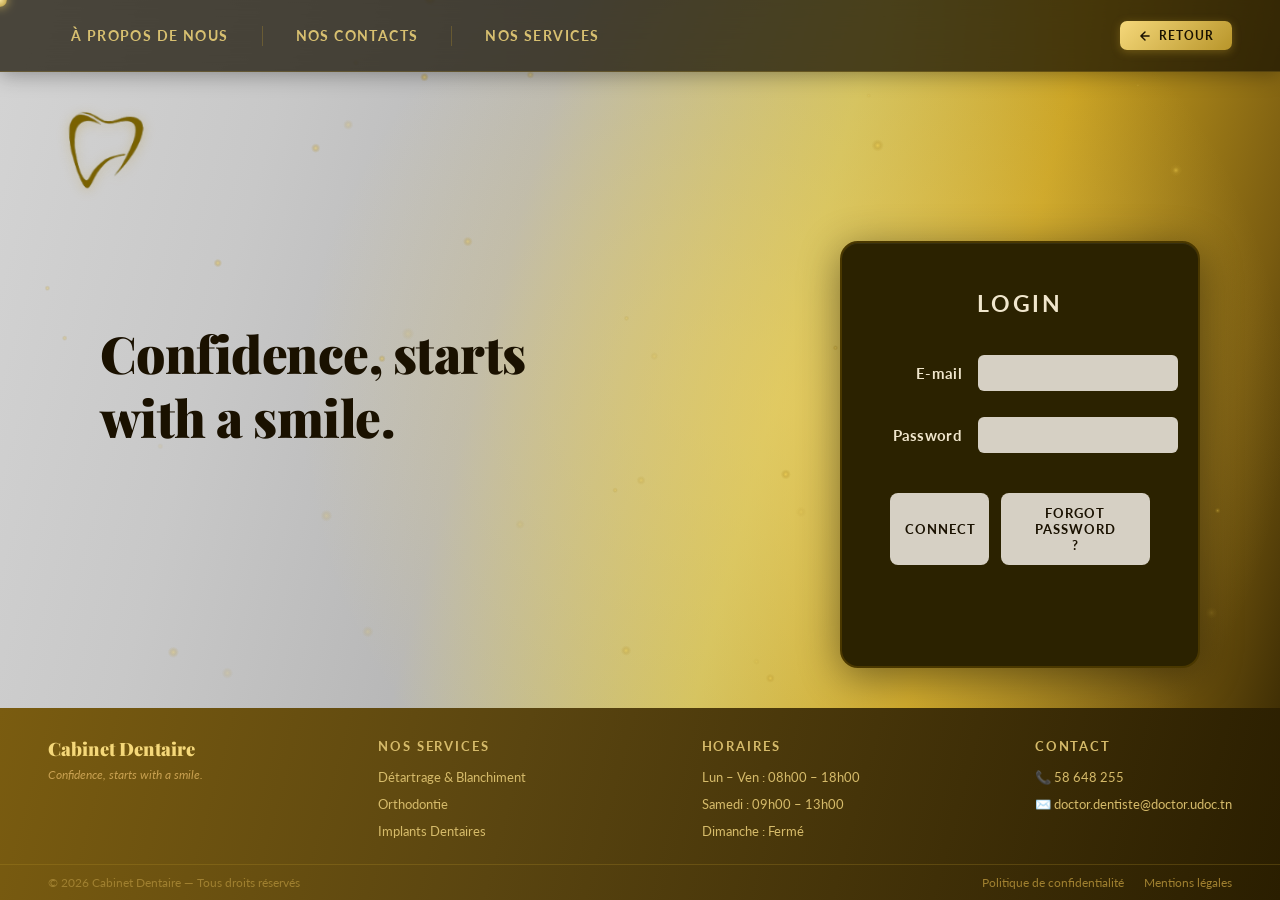
==== login.html @ b11e7e9d "Initial commit" ====
<!DOCTYPE html>
<html lang="fr">
<head>
  <meta charset="UTF-8" />
  <meta name="viewport" content="width=device-width, initial-scale=1.0" />
  <title>LOGIN PAGE</title>
  <link rel="stylesheet" href="css/style.css" />
  <link rel="stylesheet" href="css/style-login.css" />
  <link rel="icon" href="assets/logo.png" type="image/png">
  <link href="https://fonts.googleapis.com/css2?family=Playfair+Display:wght@700;900&family=Lato:wght@400;700&display=swap" rel="stylesheet" />
</head>
<body>
  <!-- ===== NAV BAR ===== -->
  <nav class="site-nav">
  <ul class="nav-links">
    <li><a href="#about">À propos de nous</a></li>
    <div class="nav-divider"></div>
    <li><a href="#contact">Nos contacts</a></li>
    <div class="nav-divider"></div>
    <li><a href="#services">Nos services</a></li>
  </ul>
  <button class="btn-back" onclick="history.back()">
    <svg viewBox="0 0 24 24" fill="none" stroke="currentColor" stroke-width="2.5" stroke-linecap="round" stroke-linejoin="round" width="14" height="14">
      <path d="M19 12H5M12 5l-7 7 7 7"/>
    </svg>
    Retour
  </button>
</nav>

  <!-- ===== HEADER LOGO ===== -->
  <header class="site-header">
    <div class="tooth-icon">
      <img src="assets/logo.png" alt="logo">
    </div>
  </header>

  <!-- ===== MAIN CONTENT ===== -->
  <main class="page-main">

    <!-- Left tagline -->
    <section class="tagline-section">
      <h1 class="tagline">
        Confidence,
        starts with a smile.
      </h1>
    </section>

    <!-- Right login card -->
    <section class="login-card" aria-label="Formulaire de connexion">
      <h2 class="card-title">LOGIN</h2>

      <div class="field-group">
        <label for="email" class="field-label">E-mail</label>
        <input type="email" id="email" name="email" class="field-input" autocomplete="email" />
      </div>

      <div class="field-group">
        <label for="password" class="field-label">Password</label>
        <input type="password" id="password" name="password" class="field-input" autocomplete="current-password" />
      </div>

      <div class="card-actions">
        <button type="button" class="btn-connect">CONNECT</button>
        <button type="button" class="btn-forgot">FORGOT PASSWORD ?</button>
      </div>
    </section>

  </main>

  <!-- ===== FOOTER ===== -->
  <footer class="site-footer">
  <div class="footer-top">
    <div class="footer-brand">
      <span class="footer-brand-name">Cabinet Dentaire</span>
      <span class="footer-brand-tagline">Confidence, starts with a smile.</span>
    </div>
    <div class="footer-col">
      <span class="footer-col-title">Nos Services</span>
      <a href="#">Détartrage & Blanchiment</a>
      <a href="#">Orthodontie</a>
      <a href="#">Implants Dentaires</a>
    </div>
    <div class="footer-col">
      <span class="footer-col-title">Horaires</span>
      <span>Lun – Ven : 08h00 – 18h00</span>
      <span>Samedi : 09h00 – 13h00</span>
      <span>Dimanche : Fermé</span>
    </div>
    <div class="footer-col">
      <span class="footer-col-title">Contact</span>
      <span>📞 58 648 255</span>
      <span>✉️ doctor.dentiste@doctor.udoc.tn</span>
    </div>
  </div>
  <div class="footer-bottom">
    <span class="footer-copy">© 2026 Cabinet Dentaire — Tous droits réservés</span>
    <nav class="footer-legal">
      <a href="#">Politique de confidentialité</a>
      <a href="#">Mentions légales</a>
    </nav>
  </div>
</footer>

  <script src="js/main.js"></script>
  <script src="js/login.js"></script>
</body>
</html>
---- css/style.css ----
/* ============================================================
   VARIABLES & RESET
   ============================================================ */
*, *::before, *::after {
  box-sizing: border-box;
  margin: 0;
  padding: 0;
}

:root {
  --gold-dark:   #7a5c10;
  --gold-mid:    #B8952A;
  --gold-light:  #e6c96a;
  --gold-bright: #f5d87a;
  --silver-light:#e8e8e8;
  --silver-mid:  #d0d0d0;
  --card-bg:     #2b2200;
  --card-border: #4a3800;
  --text-dark:   #1a1100;
  --text-card:   #f0e6cc;
  --input-bg:    #d6d0c4;
  --footer-bg:   #c8b870;
  --footer-text: #2a1e00;
}

html, body {
  height: 100%;
}

body {
  font-family: 'Lato', sans-serif;
  display: flex;
  flex-direction: column;
  min-height: 100vh;
  overflow-x: hidden;
  cursor: none;
}

/* ============================================================
   BACKGROUND GRADIENT
   ============================================================ */
body {
  background:
    radial-gradient(ellipse 55% 80% at 62% 45%,
      rgba(240, 210, 100, 0.55) 0%,
      transparent 70%),
    linear-gradient(
      105deg,
      #d4d4d4 0%,
      #c8c8c8 20%,
      #b8b8b8 38%,
      #cfc060 58%,
      #c8a020 72%,
      #7a5c10 88%,
      #2a1e00 100%
    );
}

/* ============================================================
   NAVBAR
   ============================================================ */
.site-nav {
  position: sticky; top: 0; z-index: 100;
  display: flex; align-items: center; justify-content: space-between;
  padding: 0 48px;
  min-height: 72px;
  height: 72px;
  line-height: 72px;
  background: rgba(20, 14, 0, 0.72);
  backdrop-filter: blur(14px);
  border-bottom: 1px solid rgba(184, 149, 42, 0.25);
  box-shadow: 0 2px 20px rgba(0,0,0,0.35);
}

.nav-links {
  display: flex; align-items: center; gap: 6px; list-style: none;
}

.nav-links a {
  font-family: 'Lato', sans-serif; font-weight: 700;
  font-size: 0.88rem; letter-spacing: 0.10em; text-transform: uppercase;
  color: #d8c070; text-decoration: none; line-height: 72px;
  padding: 8px 22px; border-radius: 6px; border: 1px solid transparent;
  transition: color 0.2s, border-color 0.2s, background 0.2s;
}

.nav-links a:hover {
  color: #f5d87a;
  border-color: rgba(184,149,42,0.45);
  background: rgba(184,149,42,0.10);
}

.nav-divider {
  width: 1px; height: 20px;
  background: rgba(184,149,42,0.30); margin: 0 4px;
}

.btn-back {
  display: inline-flex; align-items: center; gap: 7px;
  font-family: 'Lato', sans-serif; font-weight: 700;
  font-size: 0.78rem; letter-spacing: 0.08em; text-transform: uppercase;
  color: #1a1100;
  background: linear-gradient(135deg, #f5d87a 0%, #B8952A 100%);
  border: none; border-radius: 7px; padding: 7px 18px; cursor: pointer;
  transition: opacity 0.2s, transform 0.15s;
  box-shadow: 0 2px 8px rgba(184,149,42,0.40);
}

.btn-back:hover { opacity: 0.88; transform: translateY(-1px); }

/* ============================================================
   HEADER
   ============================================================ */
.site-header {
  padding: 7px 9px;
  flex-shrink: 0;
}

.tooth-icon img {
  width: 192px;
  height: auto;
  filter: drop-shadow(0 2px 6px rgba(184,149,42,0.35));
}

/* ============================================================
   MAIN LAYOUT
   ============================================================ */
.page-main {
  flex: 1;
  display: flex;
  align-items: stretch;
  justify-content: space-between;
  padding: 40px 80px 40px 100px;
  gap: 40px;
  background: transparent;
}

/* ============================================================
   TAGLINE
   ============================================================ */
.tagline-section {
  flex: 1;
  max-width: 500px;
}

.tagline {
  font-family: 'Playfair Display', serif;
  font-weight: 900;
  font-size: clamp(2rem, 4vw, 3.2rem);
  color: var(--text-dark);
  line-height: 1.25;
  letter-spacing: -0.01em;
}

/* ============================================================
   LOGIN CARD — base
   ============================================================ */
.login-card {
  background: var(--card-bg);
  border: 2px solid var(--card-border);
  border-radius: 18px;
  padding: 46px 48px 48px;
  width: 360px;
  min-width: 320px;
  flex-shrink: 0;
  box-shadow:
    0 8px 40px rgba(0,0,0,0.45),
    inset 0 1px 0 rgba(255,255,255,0.06);
}

.card-title {
  font-family: 'Lato', sans-serif;
  font-weight: 700;
  font-size: 1.45rem;
  color: var(--text-card);
  letter-spacing: 0.12em;
  text-align: center;
  margin-bottom: 38px;
}

/* ============================================================
   FORM FIELDS
   ============================================================ */
.field-group {
  display: flex;
  align-items: center;
  gap: 16px;
  margin-bottom: 26px;
}

.field-label {
  font-family: 'Lato', sans-serif;
  font-weight: 700;
  font-size: 0.95rem;
  color: var(--text-card);
  letter-spacing: 0.02em;
  min-width: 72px;
  text-align: right;
}

.field-input {
  flex: 1;
  height: 36px;
  background: var(--input-bg);
  border: none;
  border-radius: 6px;
  padding: 0 10px;
  font-size: 0.9rem;
  color: #333;
  outline: none;
  transition: box-shadow 0.2s ease;
}

.field-input:focus {
  box-shadow: 0 0 0 2px var(--gold-mid);
}

/* ============================================================
   CARD ACTIONS — base
   ============================================================ */
.card-actions {
  margin-top: 40px;
  display: flex;
  justify-content: center;
  gap: 12px;
}

/* ============================================================
   FOOTER
   ============================================================ */
.site-footer {
  background: linear-gradient(105deg, #7a5c10 0%, #5a4510 40%, #2a1e00 100%);
  color: #e6c96a;
  padding: 0;
}

.footer-top {
  display: flex; align-items: flex-start; justify-content: space-between;
  padding: 28px 48px 22px; gap: 32px;
  border-bottom: 1px solid rgba(184,149,42,0.25);
}

.footer-brand { display: flex; flex-direction: column; gap: 6px; }

.footer-brand-name {
  font-family: 'Playfair Display', serif; font-weight: 900;
  font-size: 1.15rem; color: #f5d87a;
}

.footer-brand-tagline { font-size: 0.78rem; color: #c8a050; font-style: italic; }

.footer-col { display: flex; flex-direction: column; gap: 6px; }

.footer-col-title {
  font-size: 0.72rem; font-weight: 700; letter-spacing: 0.14em;
  text-transform: uppercase; color: #B8952A; margin-bottom: 4px;
}

.footer-col a, .footer-col span {
  font-size: 0.82rem; color: #d6bb6a; text-decoration: none; line-height: 1.6;
}

.footer-col a:hover { color: #f5d87a; }

.footer-bottom {
  display: flex; align-items: center; justify-content: space-between;
  padding: 10px 48px;
}

.footer-copy { font-size: 0.74rem; color: #a08030; }

.footer-legal { display: flex; gap: 20px; }

.footer-legal a { font-size: 0.74rem; color: #a08030; text-decoration: none; }

.footer-legal a:hover { color: #e6c96a; }

/* ============================================================
   RESPONSIVE
   ============================================================ */
@media (max-width: 820px) {
  .page-main {
    flex-direction: column;
    padding: 30px 30px 20px;
    align-items: center;
    text-align: center;
  }

  .tagline-section { max-width: 100%; }

  .login-card {
    width: 100%;
    max-width: 400px;
  }

  .field-group {
    flex-direction: column;
    align-items: flex-start;
    gap: 6px;
  }

  .field-label {
    text-align: left;
    min-width: unset;
  }

  .field-input { width: 100%; }
}

@media (max-width: 480px) {
  .site-footer {
    flex-direction: column;
    gap: 8px;
    text-align: center;
  }
}

/* ============================================================
   SCROLLBAR
   ============================================================ */
::-webkit-scrollbar { width: 8px; }
::-webkit-scrollbar-track { background: #2a1e00; }
::-webkit-scrollbar-thumb {
  background: linear-gradient(180deg, #f5d87a 0%, #B8952A 50%, #7a5c10 100%);
  border-radius: 4px;
}
::-webkit-scrollbar-thumb:hover {
  background: linear-gradient(180deg, #f5d87a 0%, #e6c96a 100%);
}

/* ============================================================
   CURSEUR PERSONNALISÉ
   ============================================================ */
#custom-cursor {
  position: fixed;
  width: 14px; height: 14px;
  background: radial-gradient(circle, #f5d87a 0%, #B8952A 60%, transparent 100%);
  border-radius: 50%;
  pointer-events: none;
  z-index: 9999;
  transform: translate(-50%, -50%);
  transition: width 0.2s ease, height 0.2s ease, opacity 0.2s ease;
  box-shadow: 0 0 8px 2px rgba(184,149,42,0.55);
  mix-blend-mode: screen;
}

#custom-cursor.cursor-hover {
  width: 28px; height: 28px;
  box-shadow: 0 0 16px 5px rgba(245,210,80,0.65);
}

/* ============================================================
   CANVAS PARTICULES
   ============================================================ */
#particles-bg {
  position: fixed;
  inset: 0;
  pointer-events: none;
  z-index: 0;
}

/* ============================================================
   SHIMMER CARD
   ============================================================ */
.card-shimmer {
  position: absolute;
  top: 0; left: -120%;
  width: 60%; height: 100%;
  background: linear-gradient(
    105deg,
    transparent 30%,
    rgba(255, 220, 100, 0.10) 50%,
    transparent 70%
  );
  animation: shimmerSlide 4s ease-in-out infinite;
  pointer-events: none;
  z-index: 0;
}

@keyframes shimmerSlide {
  0%   { left: -120%; }
  40%  { left:  130%; }
  100% { left:  130%; }
}

@keyframes rippleAnim {
  to { transform: scale(1); opacity: 0; }
}
---- css/style-login.css ----
/* ============================================================
   LOGIN CARD — position verticale
   ============================================================ */
.login-card {
  margin-top: -80px;
}

/* ============================================================
   BOUTON CONNECT
   ============================================================ */
.btn-connect {
  background: var(--input-bg);
  border: none;
  border-radius: 8px;
  padding: 6px 15px;
  font-family: 'Lato', sans-serif;
  font-weight: 700;
  font-size: 0.82rem;
  letter-spacing: 0.08em;
  color: var(--text-dark);
  cursor: pointer;
  transition: background 0.2s ease, transform 0.15s ease;
  width: 40%;
}

.btn-connect:hover {
  background: var(--silver-light);
  transform: translateY(-1px);
}

.btn-connect:active {
  transform: translateY(0);
}

/* ============================================================
   BOUTON FORGOT PASSWORD
   ============================================================ */
.btn-forgot {
  background: var(--input-bg);
  border: none;
  border-radius: 8px;
  padding: 12px 30px;
  font-family: 'Lato', sans-serif;
  font-weight: 700;
  font-size: 0.82rem;
  letter-spacing: 0.08em;
  color: var(--text-dark);
  cursor: pointer;
  transition: background 0.2s ease, transform 0.15s ease;
  width: 60%;
}

.btn-forgot:hover {
  background: var(--silver-light);
  transform: translateY(-1px);
}

.btn-forgot:active {
  transform: translateY(0);
}
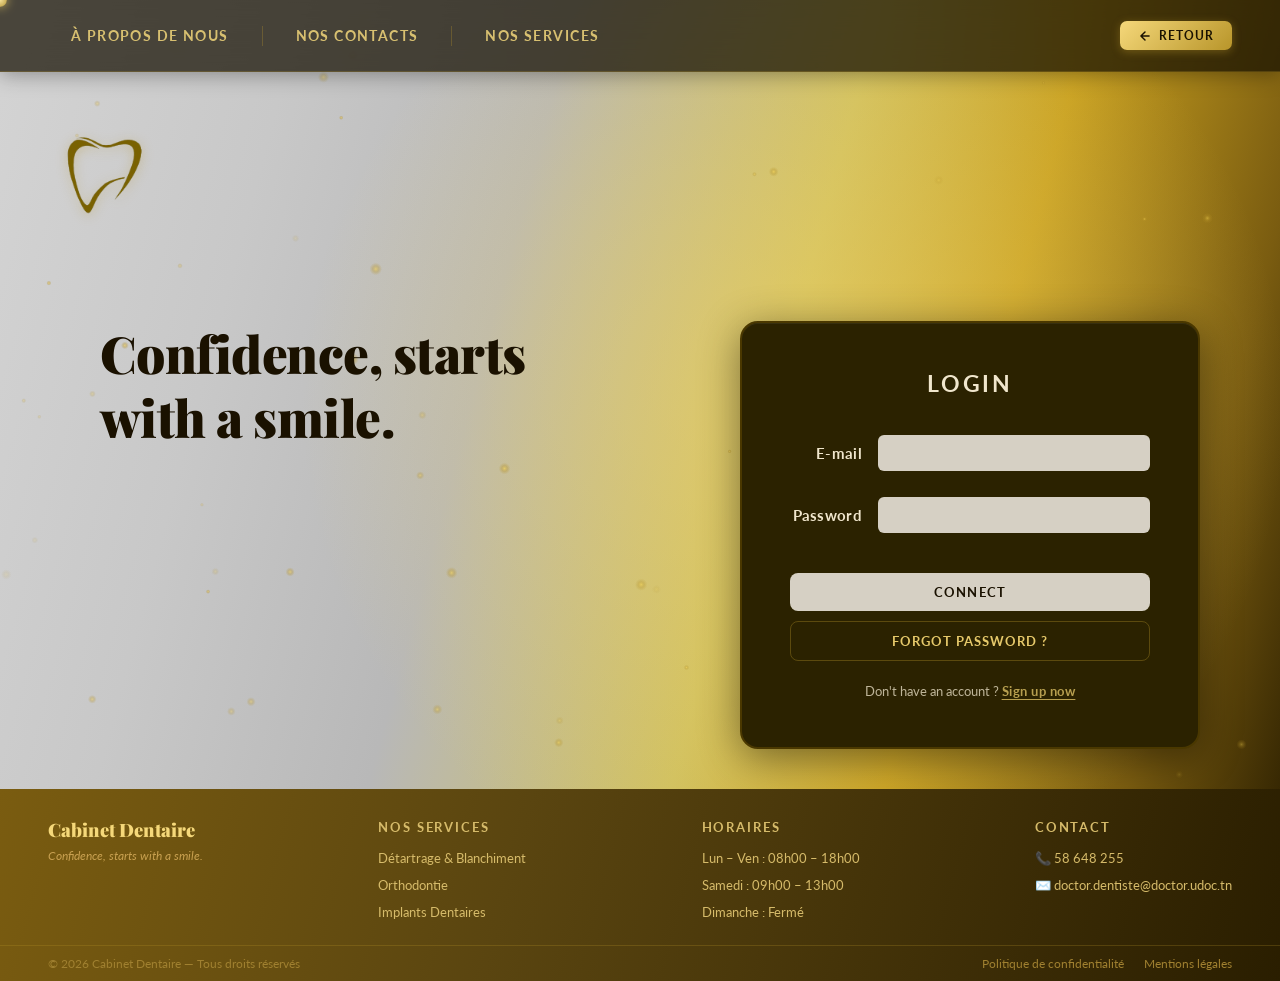
==== commit 90555be0: "login and sign up update" ====
--- a/login.html
+++ b/login.html
@@ -63,6 +63,9 @@
         <button type="button" class="btn-connect">CONNECT</button>
         <button type="button" class="btn-forgot">FORGOT PASSWORD ?</button>
       </div>
+      <p class="card-signup-link">
+        Don't have an account ? <a href="signup.html">Sign up now</a>
+      </p>
     </section>
 
   </main>
--- a/css/style.css
+++ b/css/style.css
@@ -36,10 +36,15 @@
   cursor: none;
 }
 
-/* ============================================================
-   BACKGROUND GRADIENT
-   ============================================================ */
-body {
+
+/* ============================================================
+   BACKGROUND GRADIENT — fixed via pseudo-élément
+   ============================================================ */
+body::before {
+  content: '';
+  position: fixed;
+  inset: 0;
+  z-index: -1;
   background:
     radial-gradient(ellipse 55% 80% at 62% 45%,
       rgba(240, 210, 100, 0.55) 0%,
@@ -160,8 +165,8 @@
   border: 2px solid var(--card-border);
   border-radius: 18px;
   padding: 46px 48px 48px;
-  width: 360px;
-  min-width: 320px;
+  width: 460px;        /* ← était 360px */
+  min-width: 380px;    /* ← était 320px */
   flex-shrink: 0;
   box-shadow:
     0 8px 40px rgba(0,0,0,0.45),
--- a/css/style-login.css
+++ b/css/style-login.css
@@ -1,8 +1,11 @@
 /* ============================================================
-   LOGIN CARD — position verticale
+   CARD ACTIONS — login
    ============================================================ */
-.login-card {
-  margin-top: -80px;
+.card-actions {
+  margin-top: 40px;
+  display: flex;
+  flex-direction: column;
+  gap: 10px;
 }
 
 /* ============================================================
@@ -12,7 +15,7 @@
   background: var(--input-bg);
   border: none;
   border-radius: 8px;
-  padding: 6px 15px;
+  padding: 11px 0;
   font-family: 'Lato', sans-serif;
   font-weight: 700;
   font-size: 0.82rem;
@@ -20,7 +23,7 @@
   color: var(--text-dark);
   cursor: pointer;
   transition: background 0.2s ease, transform 0.15s ease;
-  width: 40%;
+  width: 100%;
 }
 
 .btn-connect:hover {
@@ -36,25 +39,52 @@
    BOUTON FORGOT PASSWORD
    ============================================================ */
 .btn-forgot {
-  background: var(--input-bg);
-  border: none;
+  background: transparent;
+  border: 1px solid rgba(184,149,42,0.35);
   border-radius: 8px;
-  padding: 12px 30px;
+  padding: 11px 0;
   font-family: 'Lato', sans-serif;
   font-weight: 700;
   font-size: 0.82rem;
   letter-spacing: 0.08em;
-  color: var(--text-dark);
+  color: var(--gold-light);
   cursor: pointer;
-  transition: background 0.2s ease, transform 0.15s ease;
-  width: 60%;
+  transition: background 0.2s ease, border-color 0.2s ease, transform 0.15s ease;
+  width: 100%;
 }
 
 .btn-forgot:hover {
-  background: var(--silver-light);
+  background: rgba(184,149,42,0.10);
+  border-color: var(--gold-mid);
   transform: translateY(-1px);
 }
 
 .btn-forgot:active {
   transform: translateY(0);
+}
+/* ============================================================
+   SIGNUP REDIRECT LINK
+   ============================================================ */
+.card-signup-link {
+  margin-top: 22px;
+  text-align: center;
+  font-family: 'Lato', sans-serif;
+  font-size: 0.82rem;
+  color: var(--text-card);
+  opacity: 0.75;
+}
+
+.card-signup-link a {
+  color: var(--gold-light);
+  text-decoration: underline;
+  text-underline-offset: 3px;
+  font-weight: 700;
+  letter-spacing: 0.04em;
+  cursor: pointer;
+  transition: color 0.2s ease, opacity 0.2s ease;
+}
+
+.card-signup-link a:hover {
+  color: var(--gold-bright);
+  opacity: 1;
 }
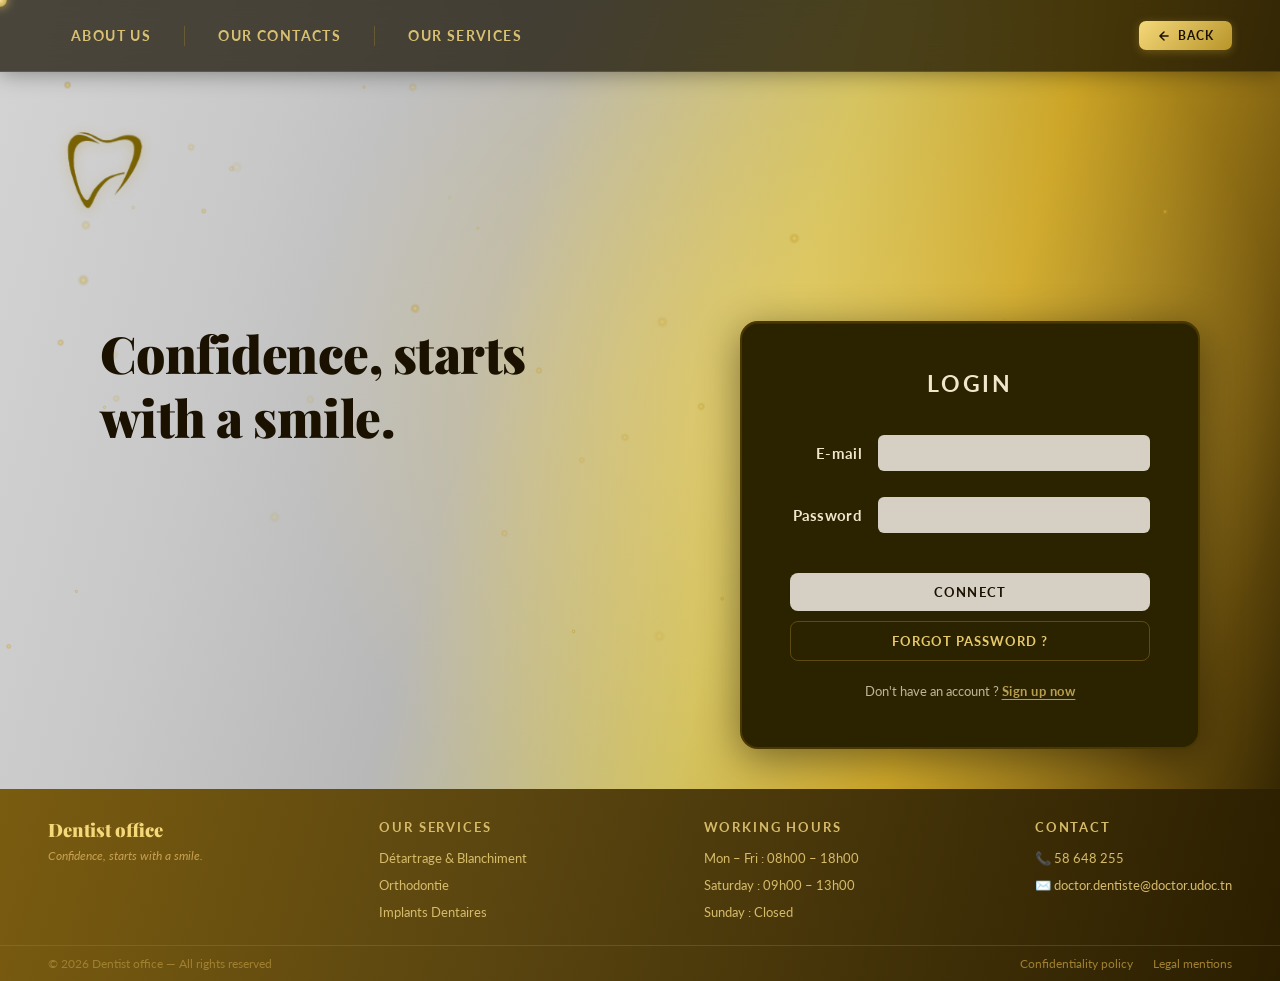
==== commit 8393996e: "Add a forgot password page" ====
--- a/login.html
+++ b/login.html
@@ -3,7 +3,7 @@
 <head>
   <meta charset="UTF-8" />
   <meta name="viewport" content="width=device-width, initial-scale=1.0" />
-  <title>LOGIN PAGE</title>
+  <title>Login page</title>
   <link rel="stylesheet" href="css/style.css" />
   <link rel="stylesheet" href="css/style-login.css" />
   <link rel="icon" href="assets/logo.png" type="image/png">
@@ -13,17 +13,17 @@
   <!-- ===== NAV BAR ===== -->
   <nav class="site-nav">
   <ul class="nav-links">
-    <li><a href="#about">À propos de nous</a></li>
+    <li><a href="#about">About us</a></li>
     <div class="nav-divider"></div>
-    <li><a href="#contact">Nos contacts</a></li>
+    <li><a href="#contact">Our contacts</a></li>
     <div class="nav-divider"></div>
-    <li><a href="#services">Nos services</a></li>
+    <li><a href="#services">Our services</a></li>
   </ul>
   <button class="btn-back" onclick="history.back()">
     <svg viewBox="0 0 24 24" fill="none" stroke="currentColor" stroke-width="2.5" stroke-linecap="round" stroke-linejoin="round" width="14" height="14">
       <path d="M19 12H5M12 5l-7 7 7 7"/>
     </svg>
-    Retour
+    Back
   </button>
 </nav>
 
@@ -74,20 +74,20 @@
   <footer class="site-footer">
   <div class="footer-top">
     <div class="footer-brand">
-      <span class="footer-brand-name">Cabinet Dentaire</span>
+      <span class="footer-brand-name">Dentist office</span>
       <span class="footer-brand-tagline">Confidence, starts with a smile.</span>
     </div>
     <div class="footer-col">
-      <span class="footer-col-title">Nos Services</span>
+      <span class="footer-col-title">Our Services</span>
       <a href="#">Détartrage & Blanchiment</a>
       <a href="#">Orthodontie</a>
       <a href="#">Implants Dentaires</a>
     </div>
     <div class="footer-col">
-      <span class="footer-col-title">Horaires</span>
-      <span>Lun – Ven : 08h00 – 18h00</span>
-      <span>Samedi : 09h00 – 13h00</span>
-      <span>Dimanche : Fermé</span>
+      <span class="footer-col-title">Working hours</span>
+      <span>Mon – Fri : 08h00 – 18h00</span>
+      <span>Saturday : 09h00 – 13h00</span>
+      <span>Sunday : Closed</span>
     </div>
     <div class="footer-col">
       <span class="footer-col-title">Contact</span>
@@ -96,10 +96,10 @@
     </div>
   </div>
   <div class="footer-bottom">
-    <span class="footer-copy">© 2026 Cabinet Dentaire — Tous droits réservés</span>
+    <span class="footer-copy">© 2026 Dentist office — All rights reserved</span>
     <nav class="footer-legal">
-      <a href="#">Politique de confidentialité</a>
-      <a href="#">Mentions légales</a>
+      <a href="#">Confidentiality policy</a>
+      <a href="#">Legal mentions</a>
     </nav>
   </div>
 </footer>
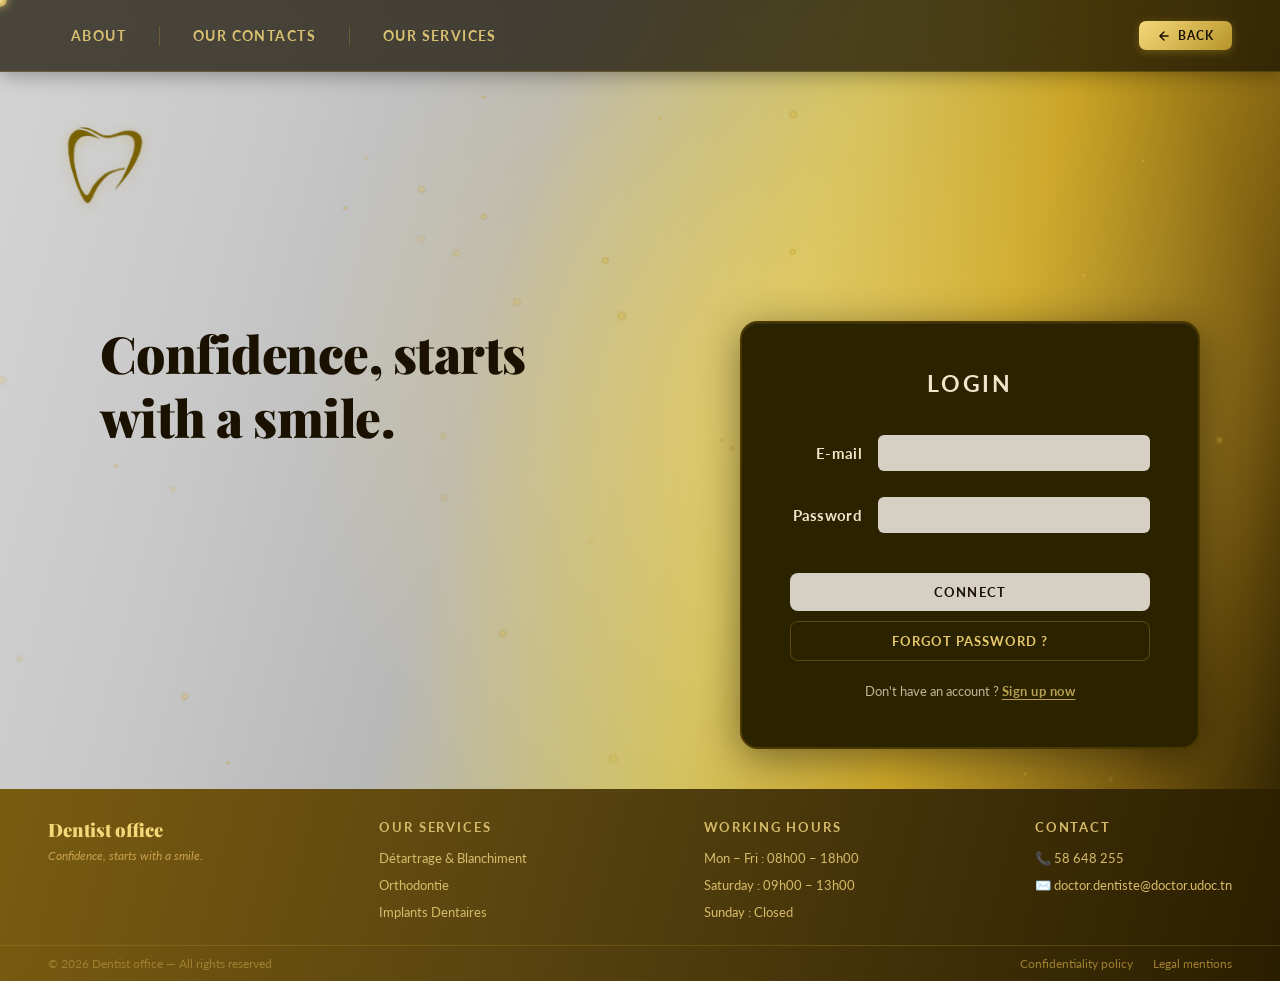
==== commit a2978ad6: "Enhance system" ====
--- a/login.html
+++ b/login.html
@@ -13,11 +13,11 @@
   <!-- ===== NAV BAR ===== -->
   <nav class="site-nav">
   <ul class="nav-links">
-    <li><a href="#about">About us</a></li>
+    <li><a href="index.html#about">About</a></li>
     <div class="nav-divider"></div>
-    <li><a href="#contact">Our contacts</a></li>
+    <li><a href="index.html#contact">Our contacts</a></li>
     <div class="nav-divider"></div>
-    <li><a href="#services">Our services</a></li>
+    <li><a href="index.html#services">Our services</a></li>
   </ul>
   <button class="btn-back" onclick="history.back()">
     <svg viewBox="0 0 24 24" fill="none" stroke="currentColor" stroke-width="2.5" stroke-linecap="round" stroke-linejoin="round" width="14" height="14">
